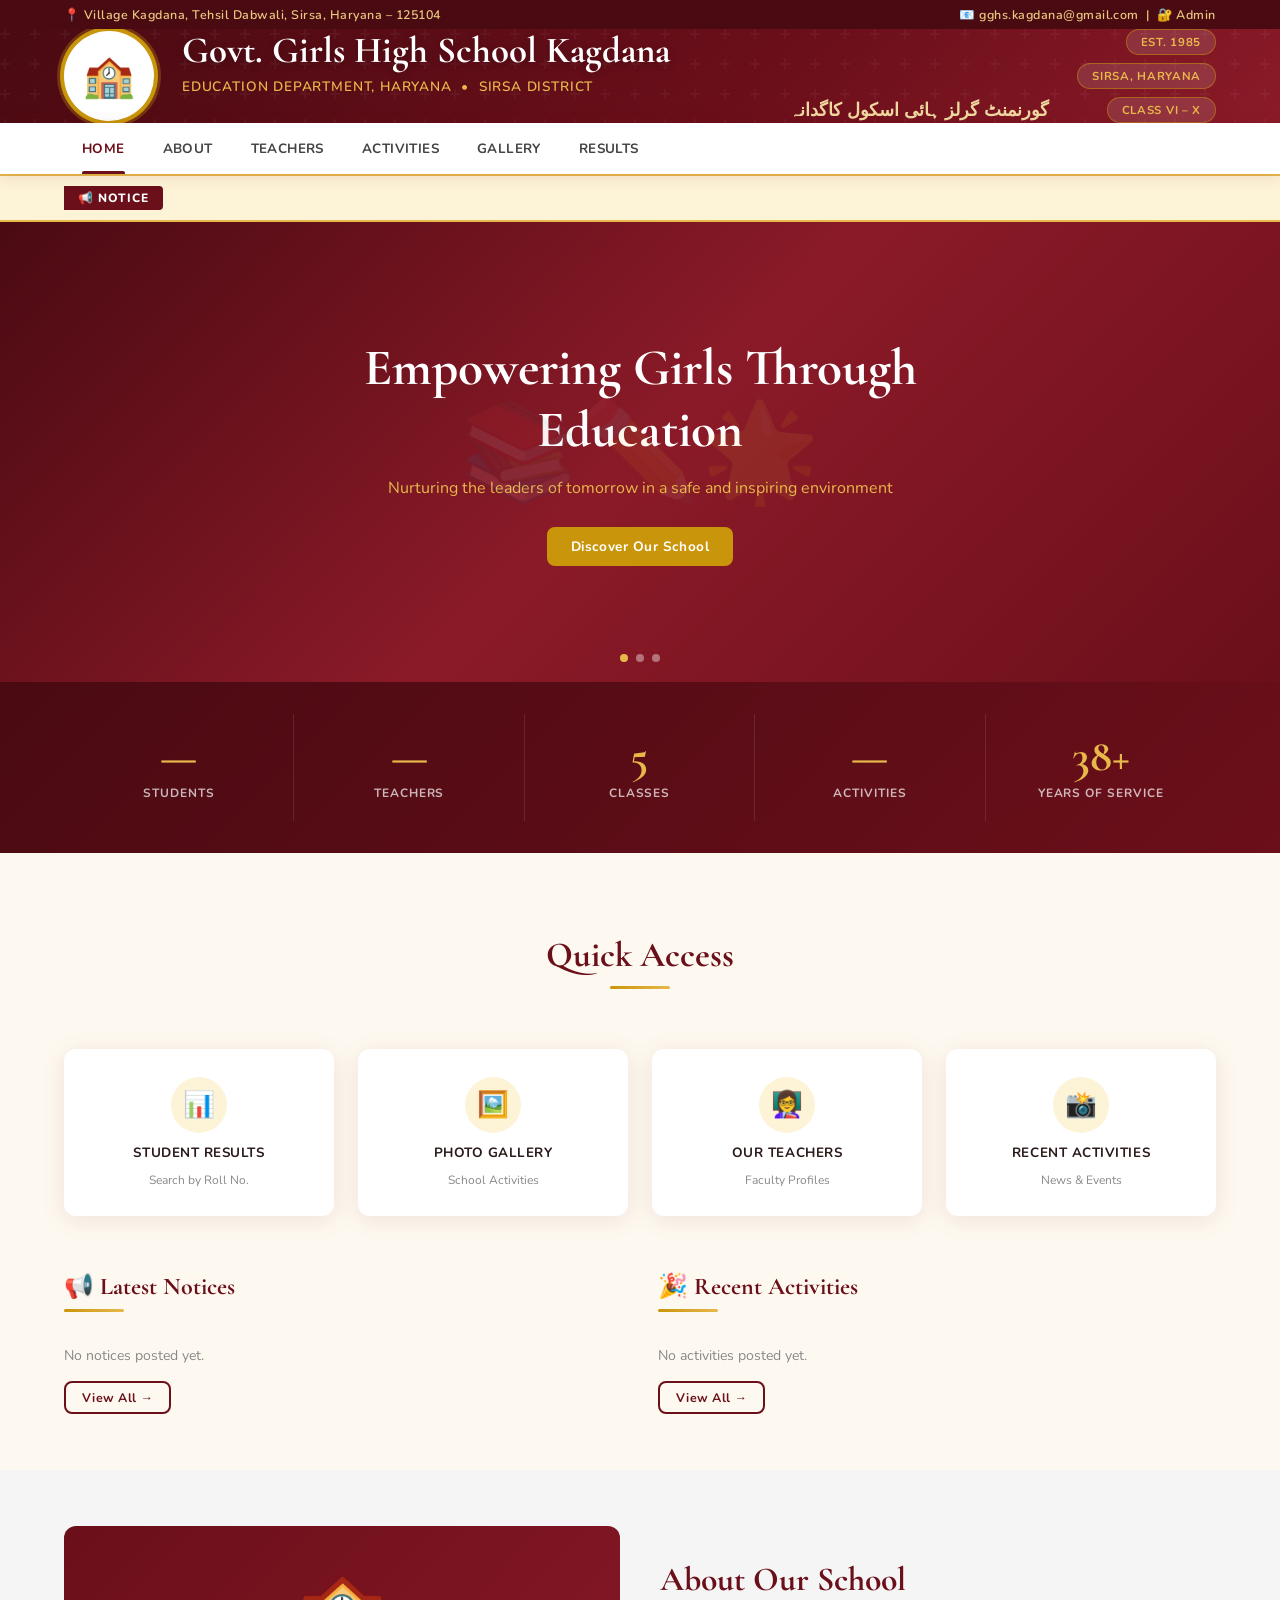
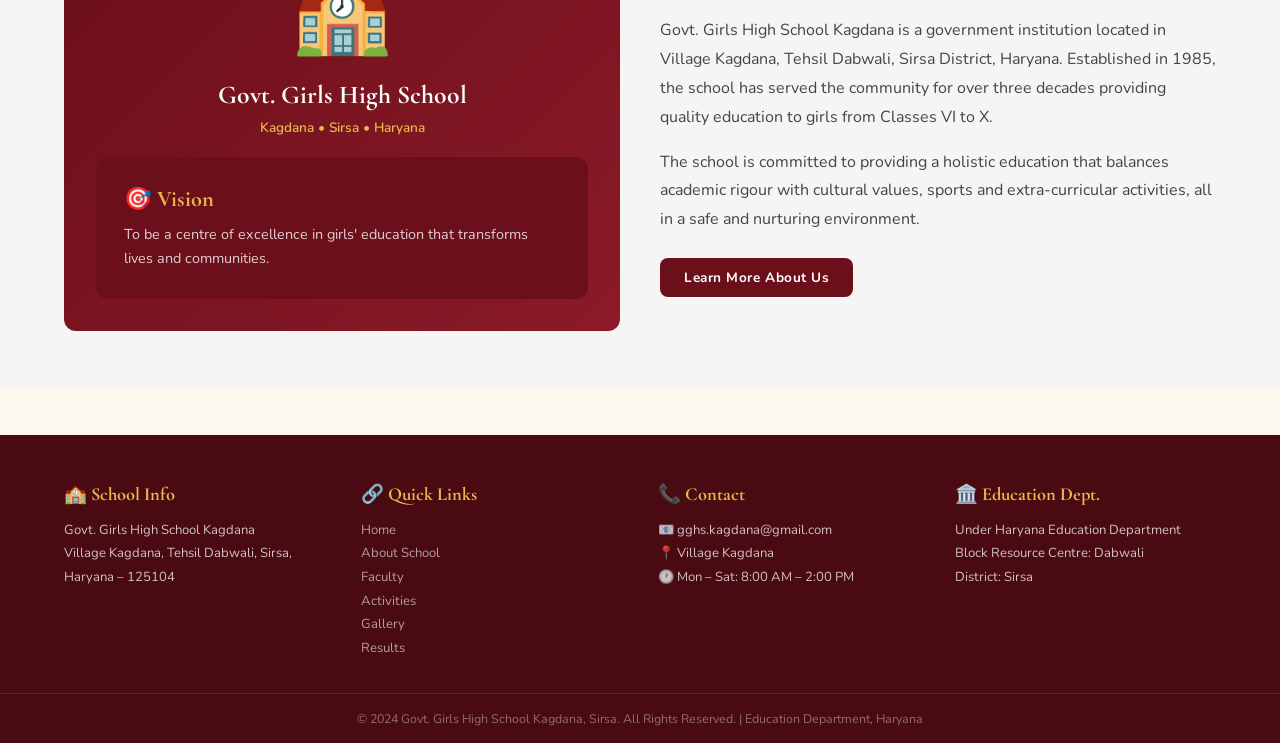
==== index.html @ 522502d4 "Add files via upload" ====
<!DOCTYPE html>
<html lang="en">
<head>
  <meta charset="UTF-8" />
  <meta name="viewport" content="width=device-width, initial-scale=1.0" />
  <title>Govt Girls High School Kagdana – Sirsa</title>
  <link rel="stylesheet" href="style.css" />
  <style>
    .hero-slider { height: 460px; }
    .slide { background-size: cover; background-position: center; }
    .slide-1 { background: linear-gradient(135deg,#4a0a12 0%,#8b1a28 50%,#6b0f1a 100%); }
    .slide-2 { background: linear-gradient(135deg,#1a3a4a 0%,#2a5a6a 100%); }
    .slide-3 { background: linear-gradient(135deg,#2a3a1a 0%,#3a5a2a 100%); }
    .slide-ornament { font-size:6rem;opacity:.08;position:absolute;top:50%;left:50%;transform:translate(-50%,-50%);pointer-events:none;white-space:nowrap; }
    .notice-card { border-left:4px solid var(--gold);background:var(--gold-pale);padding:16px 20px;border-radius:0 var(--radius-sm) var(--radius-sm) 0;margin-bottom:14px; }
    .notice-card h4 { color:var(--maroon);font-size:.92rem;margin-bottom:4px; }
    .notice-card p { font-size:.8rem;color:var(--gray-500); }
    .notice-date { font-size:.72rem;font-weight:700;color:var(--gold);text-transform:uppercase; }
    .quick-link { display:flex;flex-direction:column;align-items:center;gap:10px;background:var(--white);padding:28px 20px;border-radius:var(--radius);box-shadow:var(--shadow);text-decoration:none;color:var(--text);transition:all var(--transition);text-align:center; }
    .quick-link:hover { transform:translateY(-4px);box-shadow:var(--shadow-lg);color:var(--maroon); }
    .quick-link .icon { width:56px;height:56px;border-radius:50%;background:var(--gold-pale);display:flex;align-items:center;justify-content:center;font-size:1.6rem; }
    .quick-link:hover .icon { background:var(--maroon); }
    .quick-link span { font-weight:700;font-size:.84rem;text-transform:uppercase;letter-spacing:.04em; }
    .event-card { background:var(--white);border-radius:var(--radius);box-shadow:var(--shadow);overflow:hidden; }
    .event-card .event-top { background:var(--maroon);color:var(--white);padding:16px;display:flex;justify-content:space-between;align-items:center; }
    .event-card .event-body { padding:18px; }
    .about-img-box { background:linear-gradient(135deg,var(--maroon),var(--maroon-lt));border-radius:var(--radius);padding:32px;text-align:center;color:var(--white); }
    .about-img-box .big-icon { font-size:5rem;margin-bottom:12px; }
    .vision-box { background:var(--maroon);color:var(--white);padding:28px;border-radius:var(--radius); }
    .vision-box h3 { font-family:'Cormorant Garamond',serif;font-size:1.4rem;color:var(--gold-lt);margin-bottom:10px; }
    .vision-box p { font-size:.9rem;line-height:1.7;color:rgba(255,255,255,.8); }
  </style>
</head>
<body>

<!-- TOP BAR -->
<div class="topbar">
  <div class="tb-inner">
    <span class="topbar-address">📍 Village Kagdana, Tehsil Dabwali, Sirsa, Haryana – 125104</span>
    <span>
      <span class="topbar-contact"></span>
      &nbsp;|&nbsp; <a href="admin.html">🔐 Admin</a>
    </span>
  </div>
</div>

<!-- HEADER -->
<header>
  <div class="header-inner container">
    <div class="school-logo">🏫</div>
    <div class="school-info">
      <div class="school-name">Govt. Girls High School Kagdana</div>
      <div class="school-sub">Education Department, Haryana &nbsp;•&nbsp; Sirsa District</div>
      <div class="school-urdu">گورنمنٹ گرلز ہائی اسکول کاگدانہ</div>
    </div>
    <div class="header-badges">
      <span class="badge">Est. 1985</span>
      <span class="badge">Sirsa, Haryana</span>
      <span class="badge">Class VI – X</span>
    </div>
  </div>
</header>

<!-- NAV -->
<nav>
  <div class="nav-inner container">
    <ul class="nav-links" id="navLinks">
      <li><a href="index.html">Home</a></li>
      <li><a href="about.html">About</a></li>
      <li><a href="teachers.html">Teachers</a></li>
      <li><a href="activities.html">Activities</a></li>
      <li><a href="gallery.html">Gallery</a></li>
      <li><a href="results.html">Results</a></li>
    </ul>
    <button class="hamburger" id="hamburger" aria-label="Menu">
      <span></span><span></span><span></span>
    </button>
  </div>
</nav>

<!-- TICKER -->
<div class="ticker-wrap">
  <div class="ticker-inner container">
    <span class="ticker-label">📢 Notice</span>
    <div style="overflow:hidden;flex:1">
      <p class="ticker-text" id="tickerText">Loading...</p>
    </div>
  </div>
</div>

<!-- HERO SLIDER -->
<div class="hero-slider">
  <div class="slide slide-1 active">
    <div class="slide-ornament">📚✏️🌟</div>
    <div class="slide-content">
      <h2>Empowering Girls Through Education</h2>
      <p>Nurturing the leaders of tomorrow in a safe and inspiring environment</p>
      <a href="about.html" class="btn btn-gold">Discover Our School</a>
    </div>
  </div>
  <div class="slide slide-2">
    <div class="slide-ornament">🏆🎓📖</div>
    <div class="slide-content">
      <h2>Academic Excellence &amp; Innovation</h2>
      <p>Committed to holistic development and outstanding academic results</p>
      <a href="results.html" class="btn btn-gold">View Results</a>
    </div>
  </div>
  <div class="slide slide-3">
    <div class="slide-ornament">🌸🌿🌺</div>
    <div class="slide-content">
      <h2>Activities, Events &amp; Celebrations</h2>
      <p>A vibrant school life filled with learning, culture and growth</p>
      <a href="gallery.html" class="btn btn-gold">View Gallery</a>
    </div>
  </div>
  <div class="slide-dots" id="slideDots">
    <div class="dot active" data-i="0"></div>
    <div class="dot" data-i="1"></div>
    <div class="dot" data-i="2"></div>
  </div>
</div>

<!-- STATS -->
<div class="stats-bar">
  <div class="container">
    <div class="stats-grid">
      <div class="stat-item"><div class="stat-num" id="sStudents">—</div><div class="stat-label">Students</div></div>
      <div class="stat-item"><div class="stat-num" id="sTeachers">—</div><div class="stat-label">Teachers</div></div>
      <div class="stat-item"><div class="stat-num" id="sClasses">5</div><div class="stat-label">Classes</div></div>
      <div class="stat-item"><div class="stat-num" id="sActivities">—</div><div class="stat-label">Activities</div></div>
      <div class="stat-item"><div class="stat-num">38+</div><div class="stat-label">Years of Service</div></div>
    </div>
  </div>
</div>

<!-- MAIN -->
<main>
  <!-- QUICK LINKS -->
  <div class="container">
    <div class="section-head mt-8">
      <h2>Quick Access</h2>
      <div class="gold-line"></div>
    </div>
    <div class="grid-4">
      <a href="results.html" class="quick-link">
        <div class="icon">📊</div>
        <span>Student Results</span>
        <small style="color:var(--gray-500);font-size:.75rem">Search by Roll No.</small>
      </a>
      <a href="gallery.html" class="quick-link">
        <div class="icon">🖼️</div>
        <span>Photo Gallery</span>
        <small style="color:var(--gray-500);font-size:.75rem">School Activities</small>
      </a>
      <a href="teachers.html" class="quick-link">
        <div class="icon">👩‍🏫</div>
        <span>Our Teachers</span>
        <small style="color:var(--gray-500);font-size:.75rem">Faculty Profiles</small>
      </a>
      <a href="activities.html" class="quick-link">
        <div class="icon">📸</div>
        <span>Recent Activities</span>
        <small style="color:var(--gray-500);font-size:.75rem">News & Events</small>
      </a>
    </div>
  </div>

  <!-- NOTICES & EVENTS -->
  <div class="container" style="margin-top:56px">
    <div style="display:grid;grid-template-columns:1fr 1fr;gap:36px;" class="notice-events-grid">
      <div>
        <div class="section-head" style="text-align:left;margin-bottom:20px">
          <h2 style="font-size:1.5rem">📢 Latest Notices</h2>
          <div class="gold-line" style="margin:8px 0;"></div>
        </div>
        <div id="noticeList"></div>
        <a href="activities.html" class="btn btn-outline btn-sm mt-4">View All →</a>
      </div>
      <div>
        <div class="section-head" style="text-align:left;margin-bottom:20px">
          <h2 style="font-size:1.5rem">🎉 Recent Activities</h2>
          <div class="gold-line" style="margin:8px 0;"></div>
        </div>
        <div id="activityCards" class="grid-3" style="grid-template-columns:1fr;gap:14px;"></div>
        <a href="activities.html" class="btn btn-outline btn-sm mt-4">View All →</a>
      </div>
    </div>
  </div>

  <!-- ABOUT SNAPSHOT -->
  <div style="background:var(--gray-100);padding:56px 0;margin-top:56px">
    <div class="container">
      <div style="display:grid;grid-template-columns:1fr 1fr;gap:40px;align-items:center" class="about-grid">
        <div class="about-img-box">
          <div class="big-icon">🏫</div>
          <div style="font-family:'Cormorant Garamond',serif;font-size:1.6rem;font-weight:700;margin-bottom:8px">Govt. Girls High School</div>
          <div style="color:var(--gold-lt);font-size:.85rem;font-weight:600">Kagdana • Sirsa • Haryana</div>
          <div style="margin-top:20px;display:flex;justify-content:center;gap:20px">
            <div class="vision-box" style="flex:1;text-align:left">
              <h3>🎯 Vision</h3>
              <p>To be a centre of excellence in girls' education that transforms lives and communities.</p>
            </div>
          </div>
        </div>
        <div>
          <h2 style="font-family:'Cormorant Garamond',serif;font-size:2.1rem;color:var(--maroon);margin-bottom:16px">About Our School</h2>
          <p style="line-height:1.8;color:var(--gray-700);margin-bottom:16px">
            Govt. Girls High School Kagdana is a government institution located in Village Kagdana, Tehsil Dabwali, Sirsa District, Haryana. Established in 1985, the school has served the community for over three decades providing quality education to girls from Classes VI to X.
          </p>
          <p style="line-height:1.8;color:var(--gray-700);margin-bottom:24px">
            The school is committed to providing a holistic education that balances academic rigour with cultural values, sports and extra-curricular activities, all in a safe and nurturing environment.
          </p>
          <a href="about.html" class="btn btn-primary">Learn More About Us</a>
        </div>
      </div>
    </div>
  </div>
</main>

<!-- FOOTER -->
<footer>
  <div class="container">
    <div class="footer-top">
      <div class="footer-col">
        <h4>🏫 School Info</h4>
        <p class="footer-address">Govt. Girls High School Kagdana<br>Village Kagdana, Tehsil Dabwali<br>Sirsa, Haryana – 125104</p>
      </div>
      <div class="footer-col">
        <h4>🔗 Quick Links</h4>
        <ul>
          <li><a href="index.html">Home</a></li>
          <li><a href="about.html">About School</a></li>
          <li><a href="teachers.html">Faculty</a></li>
          <li><a href="activities.html">Activities</a></li>
          <li><a href="gallery.html">Gallery</a></li>
          <li><a href="results.html">Results</a></li>
        </ul>
      </div>
      <div class="footer-col">
        <h4>📞 Contact</h4>
        <p class="footer-contact-info">📧 gghs.kagdana@gmail.com<br>📍 Village Kagdana, Sirsa<br>🕐 Mon – Sat: 8:00 AM – 2:00 PM</p>
      </div>
      <div class="footer-col">
        <h4>🏛️ Education Dept.</h4>
        <p>Under Haryana Education Department<br>Block Resource Centre: Dabwali<br>District: Sirsa</p>
      </div>
    </div>
  </div>
  <div class="footer-bar">
    <div class="container">© 2024 Govt. Girls High School Kagdana, Sirsa. All Rights Reserved. | Education Department, Haryana</div>
  </div>
</footer>

<script src="common.js"></script>
<script>
let currentSlide = 0;
const slides = document.querySelectorAll('.slide');
const dots = document.querySelectorAll('.dot');
function goSlide(n) {
  slides[currentSlide].classList.remove('active');
  dots[currentSlide].classList.remove('active');
  currentSlide = (n + slides.length) % slides.length;
  slides[currentSlide].classList.add('active');
  dots[currentSlide].classList.add('active');
}
dots.forEach(d => d.addEventListener('click', () => goSlide(+d.dataset.i)));
setInterval(() => goSlide(currentSlide + 1), 5000);

function loadStats() {
  const results = DB.get('results', []);
  const teachers = DB.get('teachers', []);
  const activities = DB.get('activities', []);
  const unique = [...new Set(results.map(r => r.rollNo))].length;
  document.getElementById('sStudents').textContent = unique || '—';
  document.getElementById('sTeachers').textContent = teachers.length || '—';
  document.getElementById('sActivities').textContent = activities.length || '—';
}

function loadNotices() {
  const activities = DB.get('activities', []);
  const el = document.getElementById('noticeList');
  if (!activities.length) { el.innerHTML = '<p style="color:var(--gray-500);font-size:.88rem">No notices posted yet.</p>'; return; }
  el.innerHTML = activities.slice(0,4).map(a => `
    <div class="notice-card">
      <div class="notice-date">${new Date(a.date).toLocaleDateString('en-IN',{day:'numeric',month:'short',year:'numeric'})}</div>
      <h4>${a.title}</h4>
      <p>${a.description.substring(0,90)}${a.description.length>90?'...':''}</p>
    </div>
  `).join('');
}

function loadActivityCards() {
  const activities = DB.get('activities', []);
  const el = document.getElementById('activityCards');
  if (!activities.length) { el.innerHTML = '<p style="color:var(--gray-500);font-size:.88rem">No activities posted yet.</p>'; return; }
  el.innerHTML = activities.slice(0,3).map(a => `
    <div class="card" style="display:flex;gap:14px;padding:14px;align-items:flex-start;border-radius:var(--radius-sm)">
      <div style="font-size:2rem">${a.icon||'📌'}</div>
      <div>
        <div style="font-weight:700;font-size:.9rem;color:var(--maroon)">${a.title}</div>
        <div style="font-size:.75rem;color:var(--gray-500);margin-top:2px">${new Date(a.date).toLocaleDateString('en-IN',{day:'numeric',month:'short',year:'numeric'})}</div>
        <div style="font-size:.82rem;margin-top:6px">${a.description.substring(0,80)}...</div>
      </div>
    </div>
  `).join('');
}

loadStats(); loadNotices(); loadActivityCards();

const nGrid = document.querySelector('.notice-events-grid');
if (window.innerWidth < 768 && nGrid) nGrid.style.gridTemplateColumns = '1fr';
</script>
</body>
</html>
---- style.css ----
/* =========================================
   GGHS Kagdana – Shared Stylesheet
   Theme: Regal Maroon & Gold
   ========================================= */

@import url('https://fonts.googleapis.com/css2?family=Cormorant+Garamond:ital,wght@0,400;0,600;0,700;1,400&family=Nunito:wght@300;400;600;700;800&display=swap');

:root {
  --maroon:     #6b0f1a;
  --maroon-dk:  #4a0a12;
  --maroon-lt:  #8b1a28;
  --gold:       #c9950a;
  --gold-lt:    #e8b84b;
  --gold-pale:  #fdf3d7;
  --cream:      #fef9f0;
  --white:      #ffffff;
  --gray-100:   #f5f5f5;
  --gray-200:   #e8e8e8;
  --gray-500:   #888;
  --gray-700:   #444;
  --text:       #2a1a1a;
  --shadow:     0 4px 24px rgba(107,15,26,.10);
  --shadow-lg:  0 8px 48px rgba(107,15,26,.16);
  --radius:     12px;
  --radius-sm:  8px;
  --transition: .25s ease;
}

*, *::before, *::after { box-sizing: border-box; margin: 0; padding: 0; }

html { scroll-behavior: smooth; }

body {
  font-family: 'Nunito', sans-serif;
  background: var(--cream);
  color: var(--text);
  min-height: 100vh;
  display: flex;
  flex-direction: column;
}

/* ===== TOPBAR ===== */
.topbar {
  background: var(--maroon-dk);
  color: #e8c97e;
  font-size: .78rem;
  font-weight: 600;
  letter-spacing: .04em;
  padding: 6px 0;
}
.topbar .tb-inner {
  max-width: 1200px;
  margin: auto;
  padding: 0 24px;
  display: flex;
  justify-content: space-between;
  align-items: center;
  gap: 12px;
  flex-wrap: wrap;
}
.topbar a { color: #e8c97e; text-decoration: none; }
.topbar a:hover { color: #fff; }

/* ===== HEADER ===== */
header {
  background: linear-gradient(135deg, var(--maroon-dk) 0%, var(--maroon) 60%, var(--maroon-lt) 100%);
  position: relative;
  overflow: hidden;
}
header::before {
  content: '';
  position: absolute;
  inset: 0;
  background: url("data:image/svg+xml,%3Csvg width='60' height='60' viewBox='0 0 60 60' xmlns='http://www.w3.org/2000/svg'%3E%3Cg fill='none' fill-rule='evenodd'%3E%3Cg fill='%23ffffff' fill-opacity='0.04'%3E%3Cpath d='M36 34v-4h-2v4h-4v2h4v4h2v-4h4v-2h-4zm0-30V0h-2v4h-4v2h4v4h2V6h4V4h-4zM6 34v-4H4v4H0v2h4v4h2v-4h4v-2H6zM6 4V0H4v4H0v2h4v4h2V6h4V4H6z'/%3E%3C/g%3E%3C/g%3E%3C/svg%3E");
  pointer-events: none;
}
.header-inner {
  max-width: 1200px;
  margin: auto;
  padding: 28px 24px;
  display: flex;
  align-items: center;
  gap: 28px;
  position: relative;
  z-index: 1;
}
.school-logo {
  width: 90px; height: 90px;
  background: var(--white);
  border-radius: 50%;
  display: flex; align-items: center; justify-content: center;
  font-size: 2.6rem;
  box-shadow: 0 0 0 4px var(--gold), 0 0 0 7px rgba(201,149,10,.3);
  flex-shrink: 0;
}
.school-info { flex: 1; }
.school-name {
  font-family: 'Cormorant Garamond', serif;
  font-size: clamp(1.4rem, 3vw, 2.3rem);
  font-weight: 700;
  color: var(--white);
  line-height: 1.15;
  text-shadow: 0 2px 8px rgba(0,0,0,.25);
}
.school-sub {
  font-size: .85rem;
  color: var(--gold-lt);
  font-weight: 600;
  letter-spacing: .06em;
  text-transform: uppercase;
  margin-top: 4px;
}
.school-urdu {
  font-size: 1.1rem;
  color: #f0d9a0;
  margin-top: 2px;
  font-weight: 700;
  direction: rtl;
}
.header-badges {
  display: flex;
  flex-direction: column;
  gap: 8px;
  align-items: flex-end;
  flex-shrink: 0;
}
.badge {
  background: rgba(255,255,255,.12);
  border: 1px solid rgba(201,149,10,.5);
  color: var(--gold-lt);
  font-size: .72rem;
  font-weight: 700;
  letter-spacing: .06em;
  padding: 4px 14px;
  border-radius: 99px;
  text-transform: uppercase;
}

/* ===== NAVBAR ===== */
nav {
  background: var(--white);
  box-shadow: 0 2px 16px rgba(107,15,26,.12);
  position: sticky;
  top: 0;
  z-index: 100;
}
.nav-inner {
  max-width: 1200px;
  margin: auto;
  padding: 0 24px;
  display: flex;
  align-items: center;
  justify-content: space-between;
}
.nav-links {
  display: flex;
  list-style: none;
  gap: 2px;
}
.nav-links a {
  display: block;
  padding: 16px 18px;
  text-decoration: none;
  color: var(--gray-700);
  font-weight: 700;
  font-size: .84rem;
  letter-spacing: .03em;
  text-transform: uppercase;
  transition: color var(--transition);
  position: relative;
}
.nav-links a::after {
  content: '';
  position: absolute;
  bottom: 0; left: 18px; right: 18px;
  height: 3px;
  background: var(--maroon);
  transform: scaleX(0);
  border-radius: 2px 2px 0 0;
  transition: transform var(--transition);
}
.nav-links a:hover,
.nav-links a.active { color: var(--maroon); }
.nav-links a:hover::after,
.nav-links a.active::after { transform: scaleX(1); }

.nav-admin-btn {
  background: var(--maroon);
  color: var(--white) !important;
  padding: 8px 20px !important;
  border-radius: var(--radius-sm);
  font-size: .78rem !important;
  letter-spacing: .05em !important;
  transition: background var(--transition) !important;
}
.nav-admin-btn:hover { background: var(--maroon-dk) !important; color: var(--white) !important; }
.nav-admin-btn::after { display: none !important; }

.hamburger { display: none; cursor: pointer; background: none; border: none; padding: 8px; }
.hamburger span {
  display: block; width: 22px; height: 2px;
  background: var(--maroon); margin: 5px 0;
  transition: var(--transition);
}

/* ===== PAGE HERO ===== */
.page-hero {
  background: linear-gradient(135deg, var(--maroon-dk), var(--maroon));
  color: var(--white);
  padding: 40px 0 36px;
  position: relative;
  overflow: hidden;
}
.page-hero::after {
  content: '';
  position: absolute;
  bottom: 0; left: 0; right: 0;
  height: 4px;
  background: linear-gradient(90deg, var(--gold), var(--gold-lt), var(--gold));
}
.page-hero h1 {
  font-family: 'Cormorant Garamond', serif;
  font-size: clamp(1.8rem, 4vw, 2.8rem);
  font-weight: 700;
}
.page-hero p { color: var(--gold-lt); margin-top: 6px; font-size: .95rem; font-weight: 600; }

/* ===== MAIN CONTAINER ===== */
.container {
  max-width: 1200px;
  margin: auto;
  padding: 0 24px;
}
main { flex: 1; padding: 48px 0; }

/* ===== SECTION HEADING ===== */
.section-head {
  text-align: center;
  margin-bottom: 40px;
}
.section-head h2 {
  font-family: 'Cormorant Garamond', serif;
  font-size: clamp(1.6rem, 3vw, 2.2rem);
  font-weight: 700;
  color: var(--maroon);
}
.gold-line {
  display: inline-block;
  width: 60px; height: 3px;
  background: linear-gradient(90deg, var(--gold), var(--gold-lt));
  border-radius: 2px;
  margin: 10px auto 14px;
}
.section-head p { color: var(--gray-500); font-size: .95rem; }

/* ===== CARDS ===== */
.card {
  background: var(--white);
  border-radius: var(--radius);
  box-shadow: var(--shadow);
  overflow: hidden;
  transition: transform var(--transition), box-shadow var(--transition);
}
.card:hover {
  transform: translateY(-4px);
  box-shadow: var(--shadow-lg);
}
.card-body { padding: 24px; }
.card-img { width: 100%; height: 200px; object-fit: cover; }

/* ===== GRID ===== */
.grid-3 { display: grid; grid-template-columns: repeat(auto-fill, minmax(300px, 1fr)); gap: 24px; }
.grid-4 { display: grid; grid-template-columns: repeat(auto-fill, minmax(230px, 1fr)); gap: 24px; }
.grid-2 { display: grid; grid-template-columns: repeat(auto-fill, minmax(360px, 1fr)); gap: 24px; }

/* ===== BUTTONS ===== */
.btn {
  display: inline-flex; align-items: center; gap: 8px;
  padding: 10px 24px;
  border-radius: var(--radius-sm);
  font-weight: 700;
  font-size: .85rem;
  letter-spacing: .04em;
  cursor: pointer;
  border: none;
  transition: all var(--transition);
  text-decoration: none;
  font-family: 'Nunito', sans-serif;
}
.btn-primary { background: var(--maroon); color: var(--white); }
.btn-primary:hover { background: var(--maroon-dk); box-shadow: 0 4px 16px rgba(107,15,26,.3); }
.btn-gold { background: var(--gold); color: var(--white); }
.btn-gold:hover { background: var(--gold-lt); box-shadow: 0 4px 16px rgba(201,149,10,.3); }
.btn-outline { background: transparent; color: var(--maroon); border: 2px solid var(--maroon); }
.btn-outline:hover { background: var(--maroon); color: var(--white); }
.btn-sm { padding: 6px 16px; font-size: .78rem; }
.btn-danger { background: #c0392b; color: var(--white); }
.btn-danger:hover { background: #96281b; }

/* ===== FORM ELEMENTS ===== */
.form-group { margin-bottom: 20px; }
.form-group label {
  display: block; font-weight: 700;
  font-size: .84rem; margin-bottom: 6px;
  color: var(--maroon);
}
.form-control {
  width: 100%;
  padding: 10px 14px;
  border: 2px solid var(--gray-200);
  border-radius: var(--radius-sm);
  font-size: .9rem;
  font-family: 'Nunito', sans-serif;
  color: var(--text);
  transition: border var(--transition);
  background: var(--white);
}
.form-control:focus {
  outline: none;
  border-color: var(--maroon);
  box-shadow: 0 0 0 3px rgba(107,15,26,.08);
}
.form-row { display: grid; grid-template-columns: 1fr 1fr; gap: 16px; }

/* ===== ALERT ===== */
.alert {
  padding: 12px 18px;
  border-radius: var(--radius-sm);
  font-weight: 600; font-size: .88rem;
  margin-bottom: 16px;
}
.alert-success { background: #d4edda; color: #155724; border-left: 4px solid #28a745; }
.alert-danger  { background: #f8d7da; color: #721c24; border-left: 4px solid #dc3545; }
.alert-info    { background: #d1ecf1; color: #0c5460; border-left: 4px solid #17a2b8; }
.alert-warning { background: #fff3cd; color: #856404; border-left: 4px solid #ffc107; }

/* ===== TAGS ===== */
.tag {
  display: inline-block;
  padding: 2px 12px;
  border-radius: 99px;
  font-size: .72rem;
  font-weight: 700;
  letter-spacing: .04em;
  text-transform: uppercase;
}
.tag-maroon { background: var(--gold-pale); color: var(--maroon); }
.tag-green  { background: #d4edda; color: #155724; }
.tag-blue   { background: #d1ecf1; color: #0c5460; }

/* ===== STATS BAR ===== */
.stats-bar {
  background: linear-gradient(135deg, var(--maroon-dk), var(--maroon));
  padding: 32px 0;
}
.stats-grid {
  display: grid;
  grid-template-columns: repeat(auto-fit, minmax(160px, 1fr));
  gap: 0;
  text-align: center;
}
.stat-item {
  padding: 20px;
  border-right: 1px solid rgba(255,255,255,.1);
  color: var(--white);
}
.stat-item:last-child { border-right: none; }
.stat-num {
  font-family: 'Cormorant Garamond', serif;
  font-size: 2.8rem;
  font-weight: 700;
  color: var(--gold-lt);
  line-height: 1;
}
.stat-label {
  font-size: .75rem;
  font-weight: 700;
  letter-spacing: .08em;
  text-transform: uppercase;
  color: rgba(255,255,255,.7);
  margin-top: 6px;
}

/* ===== TICKER ===== */
.ticker-wrap {
  background: var(--gold-pale);
  border-top: 2px solid var(--gold-lt);
  border-bottom: 2px solid var(--gold-lt);
  padding: 10px 0;
  overflow: hidden;
}
.ticker-label {
  background: var(--maroon);
  color: var(--white);
  font-size: .75rem;
  font-weight: 800;
  letter-spacing: .08em;
  text-transform: uppercase;
  padding: 4px 14px;
  border-radius: 0 4px 4px 0;
  margin-right: 16px;
  flex-shrink: 0;
}
.ticker-inner {
  display: flex; align-items: center;
}
.ticker-text {
  white-space: nowrap;
  animation: ticker 25s linear infinite;
  font-size: .82rem;
  font-weight: 700;
  color: var(--maroon);
  padding-left: 100%;
}
@keyframes ticker { from { transform: translateX(0); } to { transform: translateX(-100%); } }

/* ===== FOOTER ===== */
footer {
  background: var(--maroon-dk);
  color: rgba(255,255,255,.75);
  margin-top: auto;
}
.footer-top {
  padding: 48px 0 32px;
  display: grid;
  grid-template-columns: repeat(auto-fit, minmax(220px, 1fr));
  gap: 36px;
}
.footer-col h4 {
  font-family: 'Cormorant Garamond', serif;
  font-size: 1.15rem;
  color: var(--gold-lt);
  margin-bottom: 14px;
}
.footer-col p, .footer-col li { font-size: .82rem; line-height: 1.8; }
.footer-col ul { list-style: none; }
.footer-col ul li a { color: rgba(255,255,255,.6); text-decoration: none; transition: color var(--transition); }
.footer-col ul li a:hover { color: var(--gold-lt); }
.footer-bar {
  border-top: 1px solid rgba(255,255,255,.1);
  padding: 16px 0;
  text-align: center;
  font-size: .78rem;
  color: rgba(255,255,255,.4);
}

/* ===== TABLE ===== */
.table-wrap { overflow-x: auto; border-radius: var(--radius); box-shadow: var(--shadow); }
table {
  width: 100%; border-collapse: collapse;
  background: var(--white);
}
table thead { background: var(--maroon); color: var(--white); }
table thead th {
  padding: 14px 16px;
  font-size: .78rem;
  font-weight: 700;
  letter-spacing: .06em;
  text-transform: uppercase;
  text-align: left;
  white-space: nowrap;
}
table tbody tr { border-bottom: 1px solid var(--gray-100); }
table tbody tr:hover { background: var(--gold-pale); }
table tbody td { padding: 13px 16px; font-size: .88rem; }

/* ===== GRADE BADGE ===== */
.grade-A { background: #d4edda; color: #155724; padding: 3px 12px; border-radius: 99px; font-weight: 800; font-size:.8rem; }
.grade-B { background: #d1ecf1; color: #0c5460; padding: 3px 12px; border-radius: 99px; font-weight: 800; font-size:.8rem; }
.grade-C { background: #fff3cd; color: #856404; padding: 3px 12px; border-radius: 99px; font-weight: 800; font-size:.8rem; }
.grade-D { background: #f8d7da; color: #721c24; padding: 3px 12px; border-radius: 99px; font-weight: 800; font-size:.8rem; }
.grade-F { background: #343a40; color: #fff; padding: 3px 12px; border-radius: 99px; font-weight: 800; font-size:.8rem; }

/* ===== MODAL ===== */
.modal-overlay {
  position: fixed; inset: 0;
  background: rgba(0,0,0,.5);
  z-index: 1000;
  display: flex; align-items: center; justify-content: center;
  padding: 20px;
  opacity: 0; pointer-events: none;
  transition: opacity var(--transition);
}
.modal-overlay.open { opacity: 1; pointer-events: all; }
.modal {
  background: var(--white);
  border-radius: var(--radius);
  box-shadow: var(--shadow-lg);
  width: 100%; max-width: 560px;
  max-height: 90vh; overflow-y: auto;
  transform: translateY(20px);
  transition: transform var(--transition);
}
.modal-overlay.open .modal { transform: translateY(0); }
.modal-header {
  padding: 20px 24px;
  background: var(--maroon);
  color: var(--white);
  display: flex; align-items: center; justify-content: space-between;
  border-radius: var(--radius) var(--radius) 0 0;
}
.modal-header h3 { font-family: 'Cormorant Garamond', serif; font-size: 1.3rem; }
.modal-close { background: none; border: none; color: var(--white); font-size: 1.4rem; cursor: pointer; line-height: 1; }
.modal-body { padding: 24px; }

/* ===== HERO SLIDER ===== */
.hero-slider { position: relative; height: 420px; overflow: hidden; }
.slide {
  position: absolute; inset: 0;
  background: linear-gradient(135deg, #4a0a12, #8b1a28);
  display: flex; align-items: center; justify-content: center;
  opacity: 0; transition: opacity .8s ease;
}
.slide.active { opacity: 1; }
.slide-content { text-align: center; color: var(--white); padding: 24px; max-width: 700px; }
.slide-content h2 {
  font-family: 'Cormorant Garamond', serif;
  font-size: clamp(1.8rem, 5vw, 3.2rem);
  font-weight: 700; line-height: 1.2; margin-bottom: 16px;
}
.slide-content p { font-size: 1rem; color: var(--gold-lt); margin-bottom: 28px; }
.slide-dots {
  position: absolute; bottom: 20px; left: 50%; transform: translateX(-50%);
  display: flex; gap: 8px;
}
.dot {
  width: 8px; height: 8px; border-radius: 50%;
  background: rgba(255,255,255,.4); cursor: pointer;
  transition: background var(--transition);
}
.dot.active { background: var(--gold-lt); }

/* ===== RESPONSIVE ===== */
@media (max-width: 768px) {
  .nav-links { display: none; flex-direction: column; position: absolute; top: 100%; left: 0; right: 0; background: var(--white); box-shadow: var(--shadow); padding: 8px 0; }
  .nav-links.open { display: flex; }
  .nav-inner { position: relative; }
  .hamburger { display: block; }
  nav { position: sticky; top: 0; }
  .form-row { grid-template-columns: 1fr; }
  .header-badges { display: none; }
  .footer-top { grid-template-columns: 1fr; }
  .grid-3, .grid-4, .grid-2 { grid-template-columns: 1fr; }
}

/* ===== PRINT (result card) ===== */
@media print {
  header, nav, footer, .no-print { display: none !important; }
  body { background: white; }
}

/* ===== UTILITY ===== */
.text-center { text-align: center; }
.text-maroon { color: var(--maroon); }
.text-gold { color: var(--gold); }
.mt-2 { margin-top: 8px; }
.mt-4 { margin-top: 16px; }
.mt-8 { margin-top: 32px; }
.mb-4 { margin-bottom: 16px; }
.mb-8 { margin-bottom: 32px; }
.p-4 { padding: 16px; }
.p-6 { padding: 24px; }
.hidden { display: none !important; }
.divider { height: 1px; background: var(--gray-200); margin: 24px 0; }
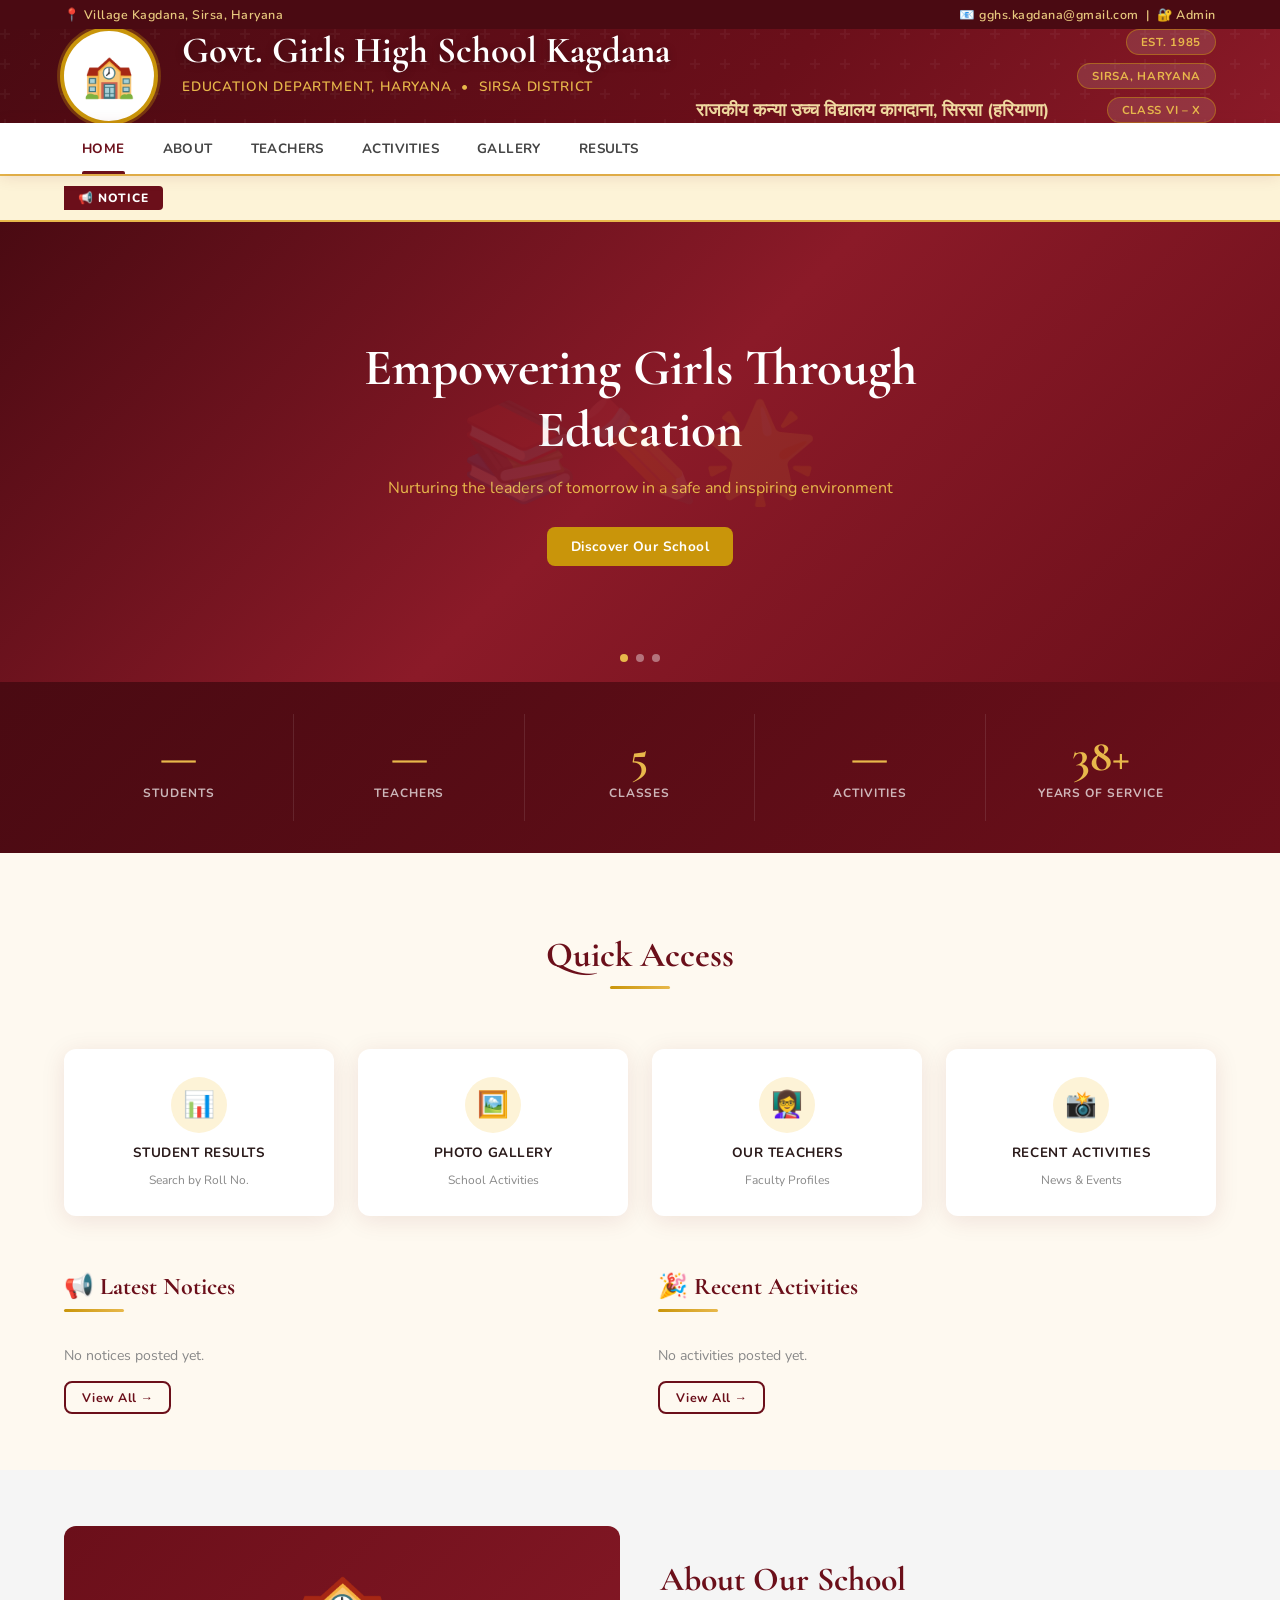
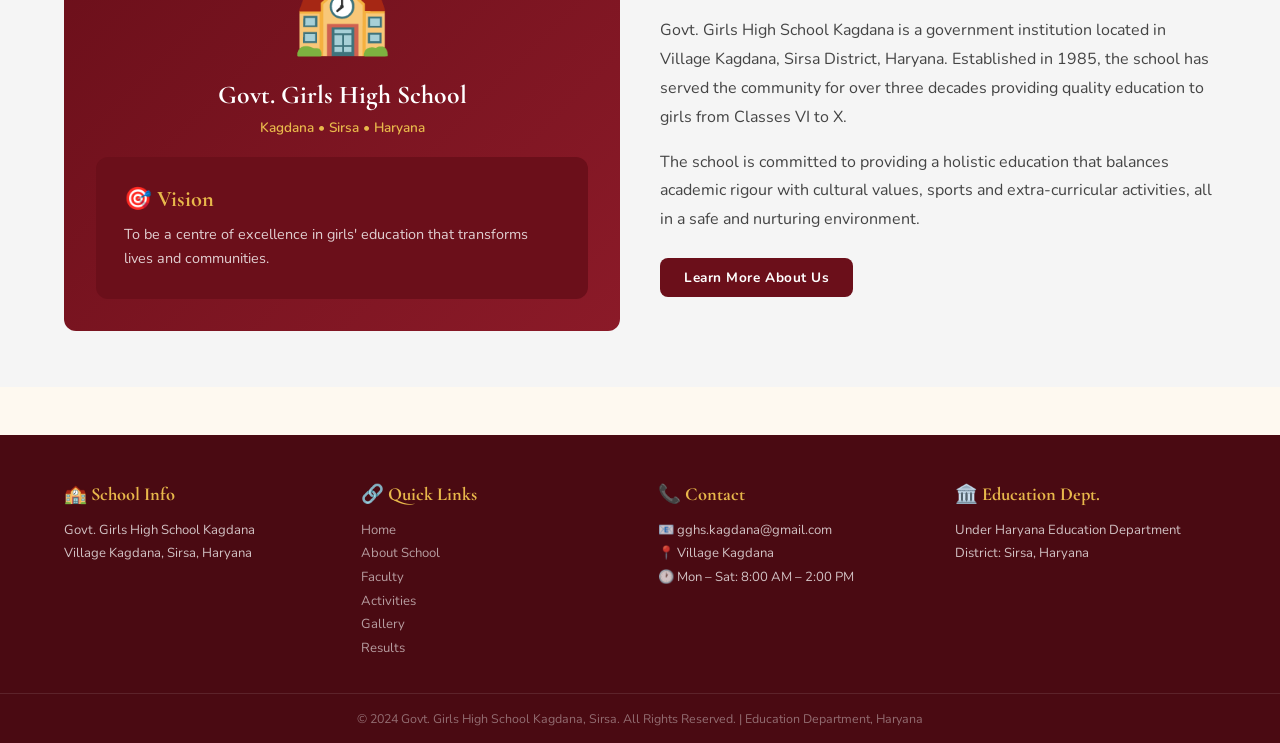
==== commit f52de90c: "Add files via upload" ====
--- a/index.html
+++ b/index.html
@@ -36,7 +36,7 @@
 <!-- TOP BAR -->
 <div class="topbar">
   <div class="tb-inner">
-    <span class="topbar-address">📍 Village Kagdana, Tehsil Dabwali, Sirsa, Haryana – 125104</span>
+    <span class="topbar-address">📍 Village Kagdana, Sirsa, Haryana</span>
     <span>
       <span class="topbar-contact"></span>
       &nbsp;|&nbsp; <a href="admin.html">🔐 Admin</a>
@@ -51,7 +51,7 @@
     <div class="school-info">
       <div class="school-name">Govt. Girls High School Kagdana</div>
       <div class="school-sub">Education Department, Haryana &nbsp;•&nbsp; Sirsa District</div>
-      <div class="school-urdu">گورنمنٹ گرلز ہائی اسکول کاگدانہ</div>
+      <div class="school-urdu">राजकीय कन्या उच्च विद्यालय कागदाना, सिरसा (हरियाणा)</div>
     </div>
     <div class="header-badges">
       <span class="badge">Est. 1985</span>
@@ -72,9 +72,7 @@
       <li><a href="gallery.html">Gallery</a></li>
       <li><a href="results.html">Results</a></li>
     </ul>
-    <button class="hamburger" id="hamburger" aria-label="Menu">
-      <span></span><span></span><span></span>
-    </button>
+    <button class="hamburger" id="hamburger" aria-label="Menu"><span></span><span></span><span></span></button>
   </div>
 </nav>
 
@@ -206,7 +204,7 @@
         <div>
           <h2 style="font-family:'Cormorant Garamond',serif;font-size:2.1rem;color:var(--maroon);margin-bottom:16px">About Our School</h2>
           <p style="line-height:1.8;color:var(--gray-700);margin-bottom:16px">
-            Govt. Girls High School Kagdana is a government institution located in Village Kagdana, Tehsil Dabwali, Sirsa District, Haryana. Established in 1985, the school has served the community for over three decades providing quality education to girls from Classes VI to X.
+            Govt. Girls High School Kagdana is a government institution located in Village Kagdana, Sirsa District, Haryana. Established in 1985, the school has served the community for over three decades providing quality education to girls from Classes VI to X.
           </p>
           <p style="line-height:1.8;color:var(--gray-700);margin-bottom:24px">
             The school is committed to providing a holistic education that balances academic rigour with cultural values, sports and extra-curricular activities, all in a safe and nurturing environment.
@@ -224,7 +222,7 @@
     <div class="footer-top">
       <div class="footer-col">
         <h4>🏫 School Info</h4>
-        <p class="footer-address">Govt. Girls High School Kagdana<br>Village Kagdana, Tehsil Dabwali<br>Sirsa, Haryana – 125104</p>
+        <p class="footer-address">Govt. Girls High School Kagdana<br>Village Kagdana, Sirsa, Haryana</p>
       </div>
       <div class="footer-col">
         <h4>🔗 Quick Links</h4>
@@ -243,7 +241,7 @@
       </div>
       <div class="footer-col">
         <h4>🏛️ Education Dept.</h4>
-        <p>Under Haryana Education Department<br>Block Resource Centre: Dabwali<br>District: Sirsa</p>
+        <p>Under Haryana Education Department<br>District: Sirsa, Haryana</p>
       </div>
     </div>
   </div>
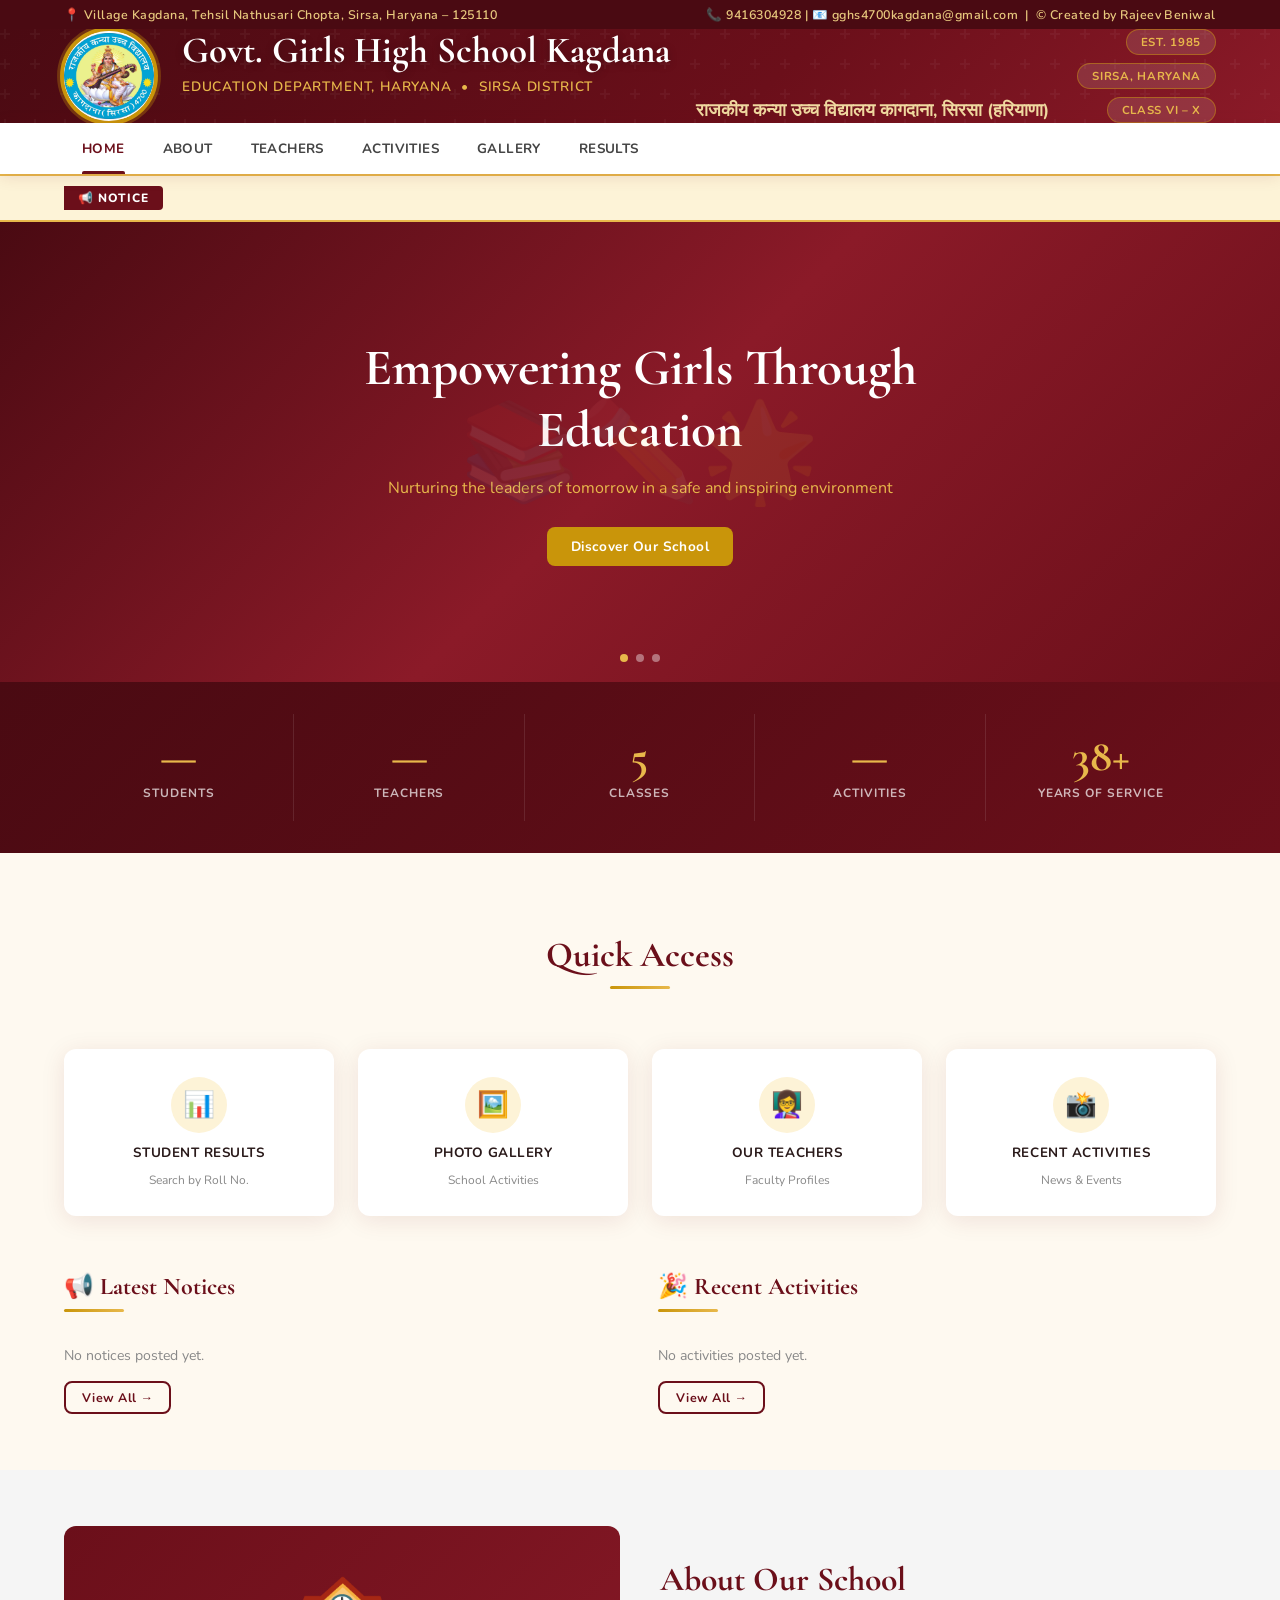
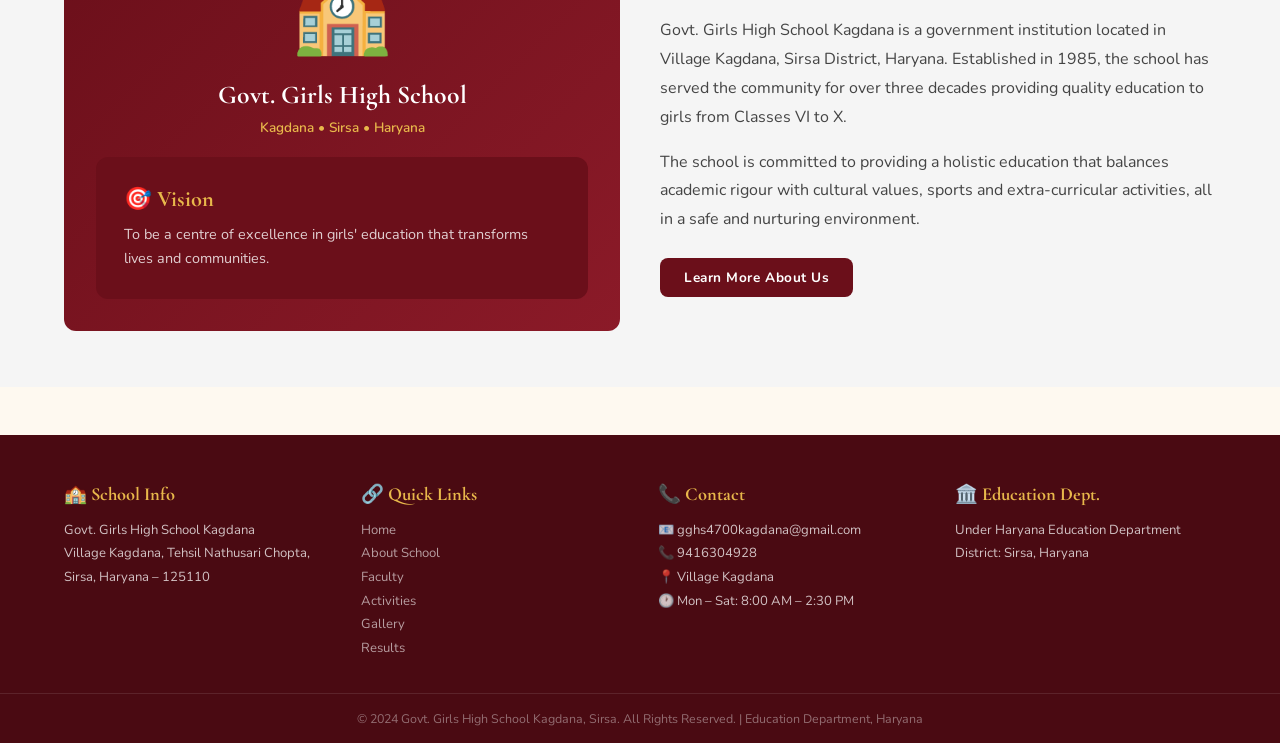
==== commit a494d2ad: "Add files via upload" ====
--- a/index.html
+++ b/index.html
@@ -39,7 +39,7 @@
     <span class="topbar-address">📍 Village Kagdana, Sirsa, Haryana</span>
     <span>
       <span class="topbar-contact"></span>
-      &nbsp;|&nbsp; <a href="admin.html">🔐 Admin</a>
+      &nbsp;|&nbsp; <a href="admin.html">   ©️ Created by Rajeev Beniwal</a>
     </span>
   </div>
 </div>
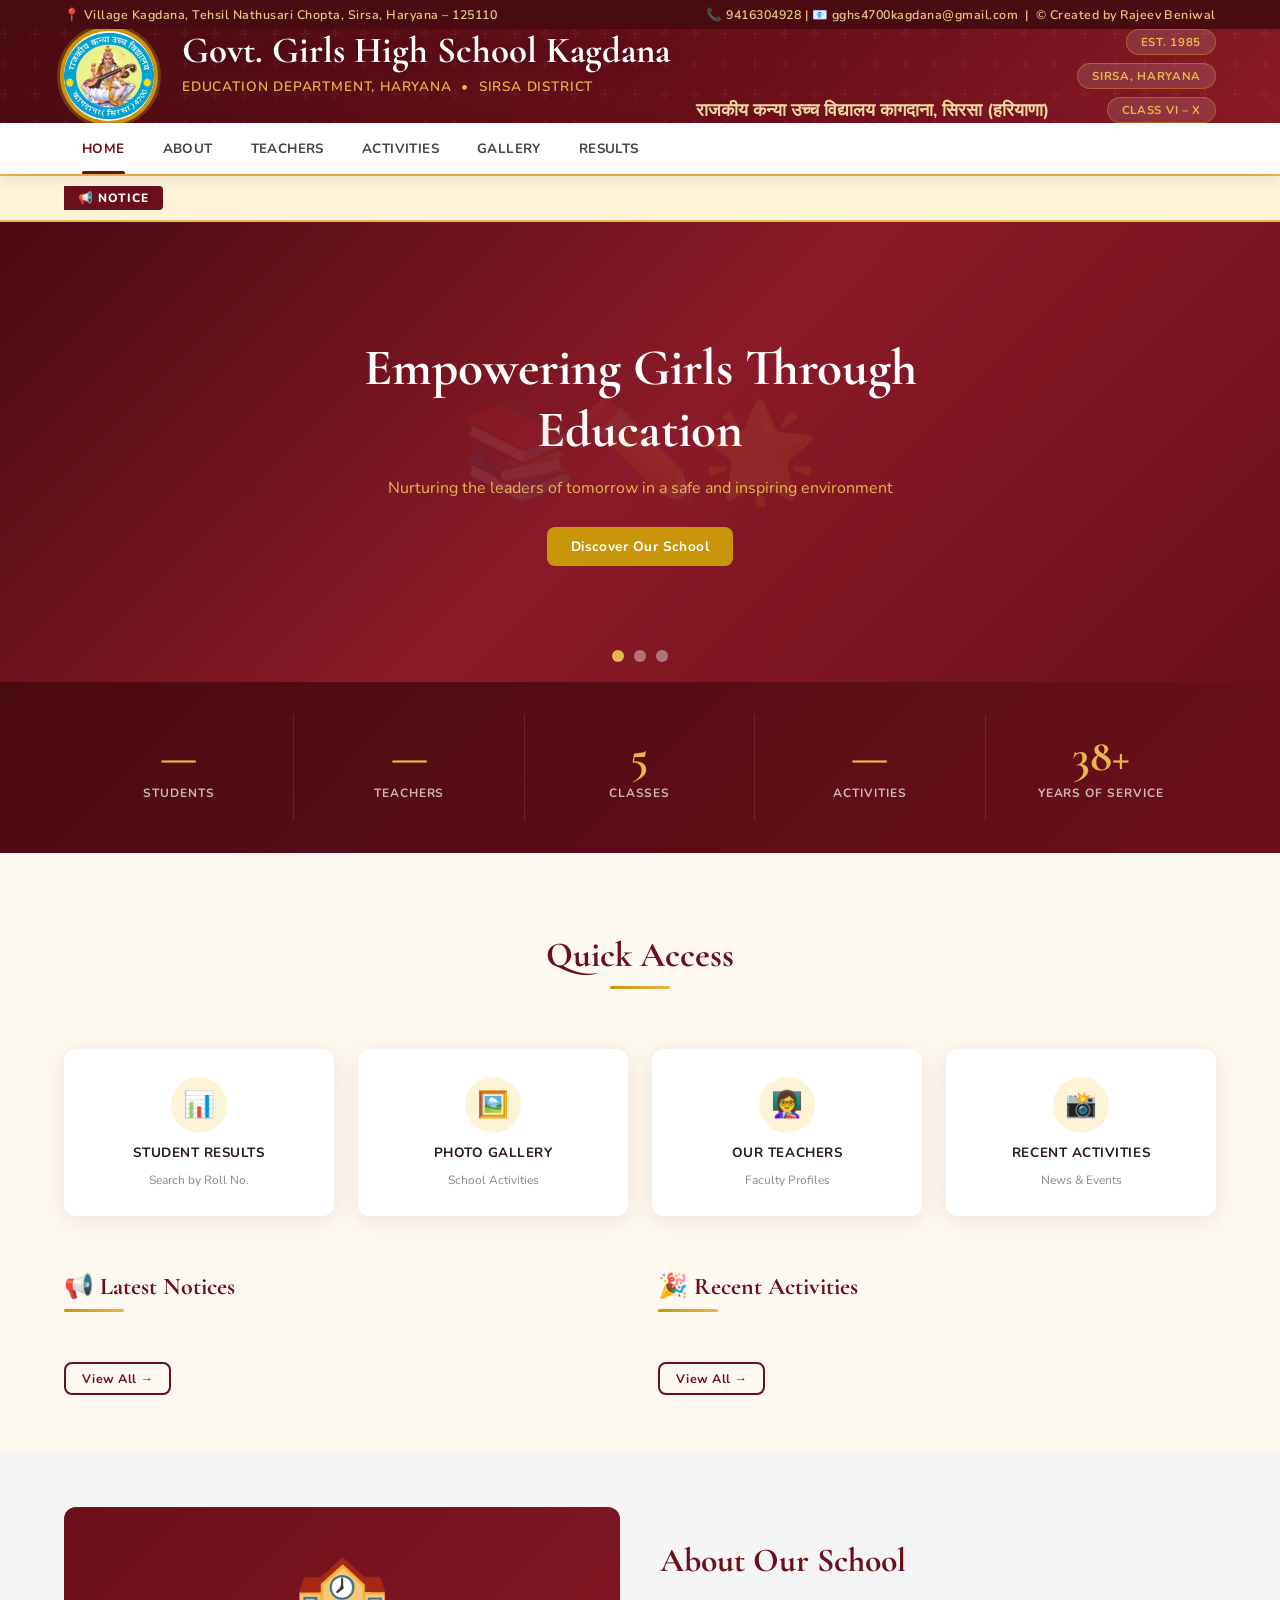
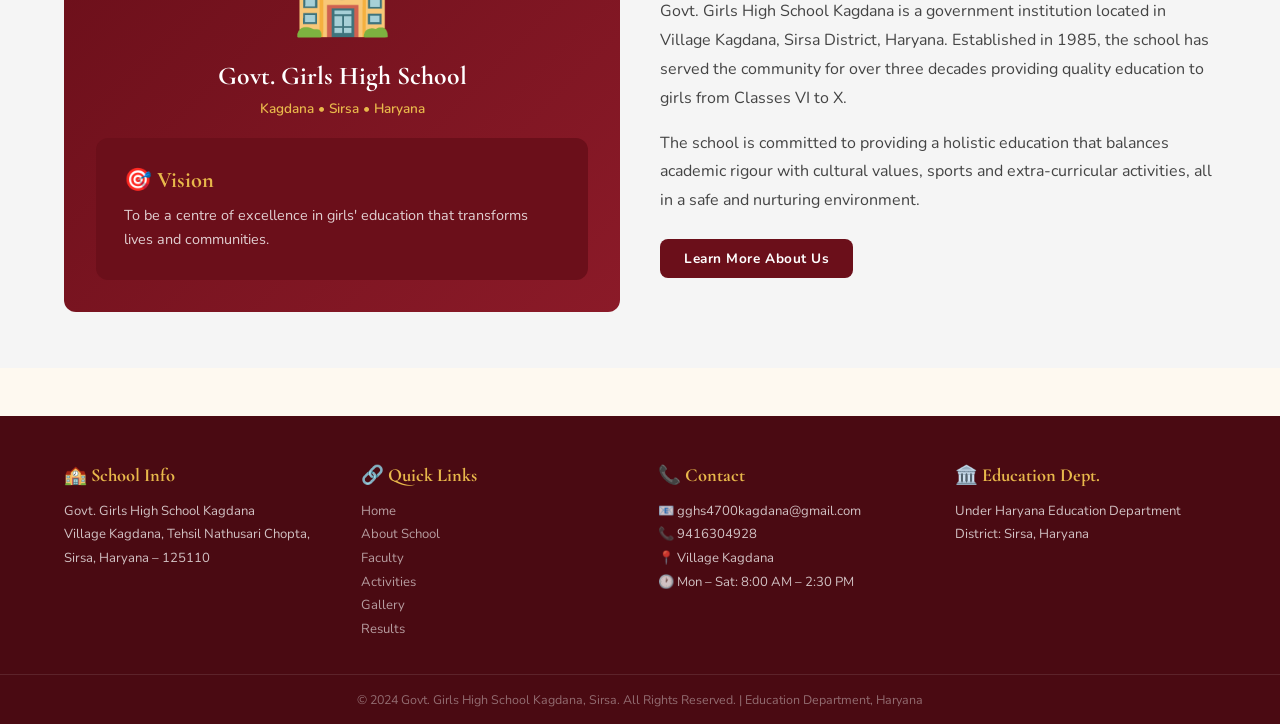
==== commit 043e308b: "Add files via upload" ====
--- a/index.html
+++ b/index.html
@@ -29,6 +29,31 @@
     .vision-box { background:var(--maroon);color:var(--white);padding:28px;border-radius:var(--radius); }
     .vision-box h3 { font-family:'Cormorant Garamond',serif;font-size:1.4rem;color:var(--gold-lt);margin-bottom:10px; }
     .vision-box p { font-size:.9rem;line-height:1.7;color:rgba(255,255,255,.8); }
+
+    /* ===== SLIDER FIX (self-contained, overrides style.css) ===== */
+    .hero-slider { position: relative !important; height: 460px !important; overflow: hidden !important; }
+    .hero-slider .slide {
+      position: absolute !important; top:0 !important; left:0 !important;
+      right:0 !important; bottom:0 !important;
+      display: flex !important; align-items: center !important; justify-content: center !important;
+      opacity: 0 !important; transition: opacity 0.8s ease !important;
+      pointer-events: none !important;
+    }
+    .hero-slider .slide.active { opacity: 1 !important; }
+    .hero-slider .slide.active a,
+    .hero-slider .slide.active .btn { pointer-events: auto !important; }
+    .hero-slider .slide-dots {
+      position: absolute !important; bottom: 20px !important;
+      left: 50% !important; transform: translateX(-50%) !important;
+      display: flex !important; gap: 10px !important;
+      z-index: 999 !important; pointer-events: auto !important;
+    }
+    .hero-slider .dot {
+      width: 12px !important; height: 12px !important; border-radius: 50% !important;
+      background: rgba(255,255,255,0.4) !important; cursor: pointer !important;
+      transition: background 0.3s !important; pointer-events: auto !important;
+    }
+    .hero-slider .dot.active { background: #e8b84b !important; }
   </style>
 </head>
 <body>
@@ -237,7 +262,7 @@
       </div>
       <div class="footer-col">
         <h4>📞 Contact</h4>
-        <p class="footer-contact-info">📧 gghs.kagdana@gmail.com<br>📍 Village Kagdana, Sirsa<br>🕐 Mon – Sat: 8:00 AM – 2:00 PM</p>
+        <p class="footer-contact-info">📧 <a href="/cdn-cgi/l/email-protection" class="__cf_email__" data-cfemail="2245454a510c49434546434c4362454f434b4e0c414d4f">[email&#160;protected]</a><br>📍 Village Kagdana, Sirsa<br>🕐 Mon – Sat: 8:00 AM – 2:00 PM</p>
       </div>
       <div class="footer-col">
         <h4>🏛️ Education Dept.</h4>
@@ -250,20 +275,33 @@
   </div>
 </footer>
 
-<script src="common.js"></script>
+<script data-cfasync="false" src="/cdn-cgi/scripts/5c5dd728/cloudflare-static/email-decode.min.js"></script><script src="common.js"></script>
+
+<!-- SLIDER: fully isolated script — cannot be broken by DB errors -->
 <script>
-let currentSlide = 0;
-const slides = document.querySelectorAll('.slide');
-const dots = document.querySelectorAll('.dot');
-function goSlide(n) {
-  slides[currentSlide].classList.remove('active');
-  dots[currentSlide].classList.remove('active');
-  currentSlide = (n + slides.length) % slides.length;
-  slides[currentSlide].classList.add('active');
-  dots[currentSlide].classList.add('active');
-}
-dots.forEach(d => d.addEventListener('click', () => goSlide(+d.dataset.i)));
-setInterval(() => goSlide(currentSlide + 1), 5000);
+(function () {
+  var sl = document.querySelector('.hero-slider');
+  if (!sl) return;
+  var slides = Array.from(sl.querySelectorAll('.slide'));
+  var dots   = Array.from(sl.querySelectorAll('.dot'));
+  if (!slides.length) return;
+  var cur = 0;
+  function go(n) {
+    slides[cur].classList.remove('active');
+    if (dots[cur]) dots[cur].classList.remove('active');
+    cur = ((n % slides.length) + slides.length) % slides.length;
+    slides[cur].classList.add('active');
+    if (dots[cur]) dots[cur].classList.add('active');
+  }
+  dots.forEach(function (d, i) {
+    d.addEventListener('click', function () { go(i); });
+  });
+  setInterval(function () { go(cur + 1); }, 5000);
+}());
+</script>
+
+<script>
+/* Page content — DB errors here are isolated, won't touch slider */
 
 function loadStats() {
   const results = DB.get('results', []);
@@ -301,13 +339,19 @@
         <div style="font-size:.82rem;margin-top:6px">${a.description.substring(0,80)}...</div>
       </div>
     </div>
+
   `).join('');
 }
 
-loadStats(); loadNotices(); loadActivityCards();
+  `).join('');
+}
+
+try { loadStats(); } catch(e) {}
+try { loadNotices(); } catch(e) {}
+try { loadActivityCards(); } catch(e) {}
 
 const nGrid = document.querySelector('.notice-events-grid');
 if (window.innerWidth < 768 && nGrid) nGrid.style.gridTemplateColumns = '1fr';
 </script>
 </body>
-</html>
+</html>
--- a/style.css
+++ b/style.css
@@ -468,8 +468,9 @@
 .grade-A { background: #d4edda; color: #155724; padding: 3px 12px; border-radius: 99px; font-weight: 800; font-size:.8rem; }
 .grade-B { background: #d1ecf1; color: #0c5460; padding: 3px 12px; border-radius: 99px; font-weight: 800; font-size:.8rem; }
 .grade-C { background: #fff3cd; color: #856404; padding: 3px 12px; border-radius: 99px; font-weight: 800; font-size:.8rem; }
-.grade-D { background: #f8d7da; color: #721c24; padding: 3px 12px; border-radius: 99px; font-weight: 800; font-size:.8rem; }
-.grade-F { background: #343a40; color: #fff; padding: 3px 12px; border-radius: 99px; font-weight: 800; font-size:.8rem; }
+.grade-D { background: #c2c175; color: #721c24; padding: 3px 12px; border-radius: 99px; font-weight: 800; font-size:.8rem; }
+.grade-E { background: #965543d7; color: #a01d79; padding: 3px 12px; border-radius: 99px; font-weight: 800; font-size:.8rem; }
+.grade-F { background: #fa0505; color: #fff; padding: 3px 12px; border-radius: 99px; font-weight: 800; font-size:.8rem; }
 
 /* ===== MODAL ===== */
 .modal-overlay {
@@ -510,8 +511,10 @@
   background: linear-gradient(135deg, #4a0a12, #8b1a28);
   display: flex; align-items: center; justify-content: center;
   opacity: 0; transition: opacity .8s ease;
+  pointer-events: none;
 }
 .slide.active { opacity: 1; }
+.slide.active a, .slide.active .btn { pointer-events: auto; }
 .slide-content { text-align: center; color: var(--white); padding: 24px; max-width: 700px; }
 .slide-content h2 {
   font-family: 'Cormorant Garamond', serif;
@@ -522,6 +525,7 @@
 .slide-dots {
   position: absolute; bottom: 20px; left: 50%; transform: translateX(-50%);
   display: flex; gap: 8px;
+  z-index: 10;
 }
 .dot {
   width: 8px; height: 8px; border-radius: 50%;
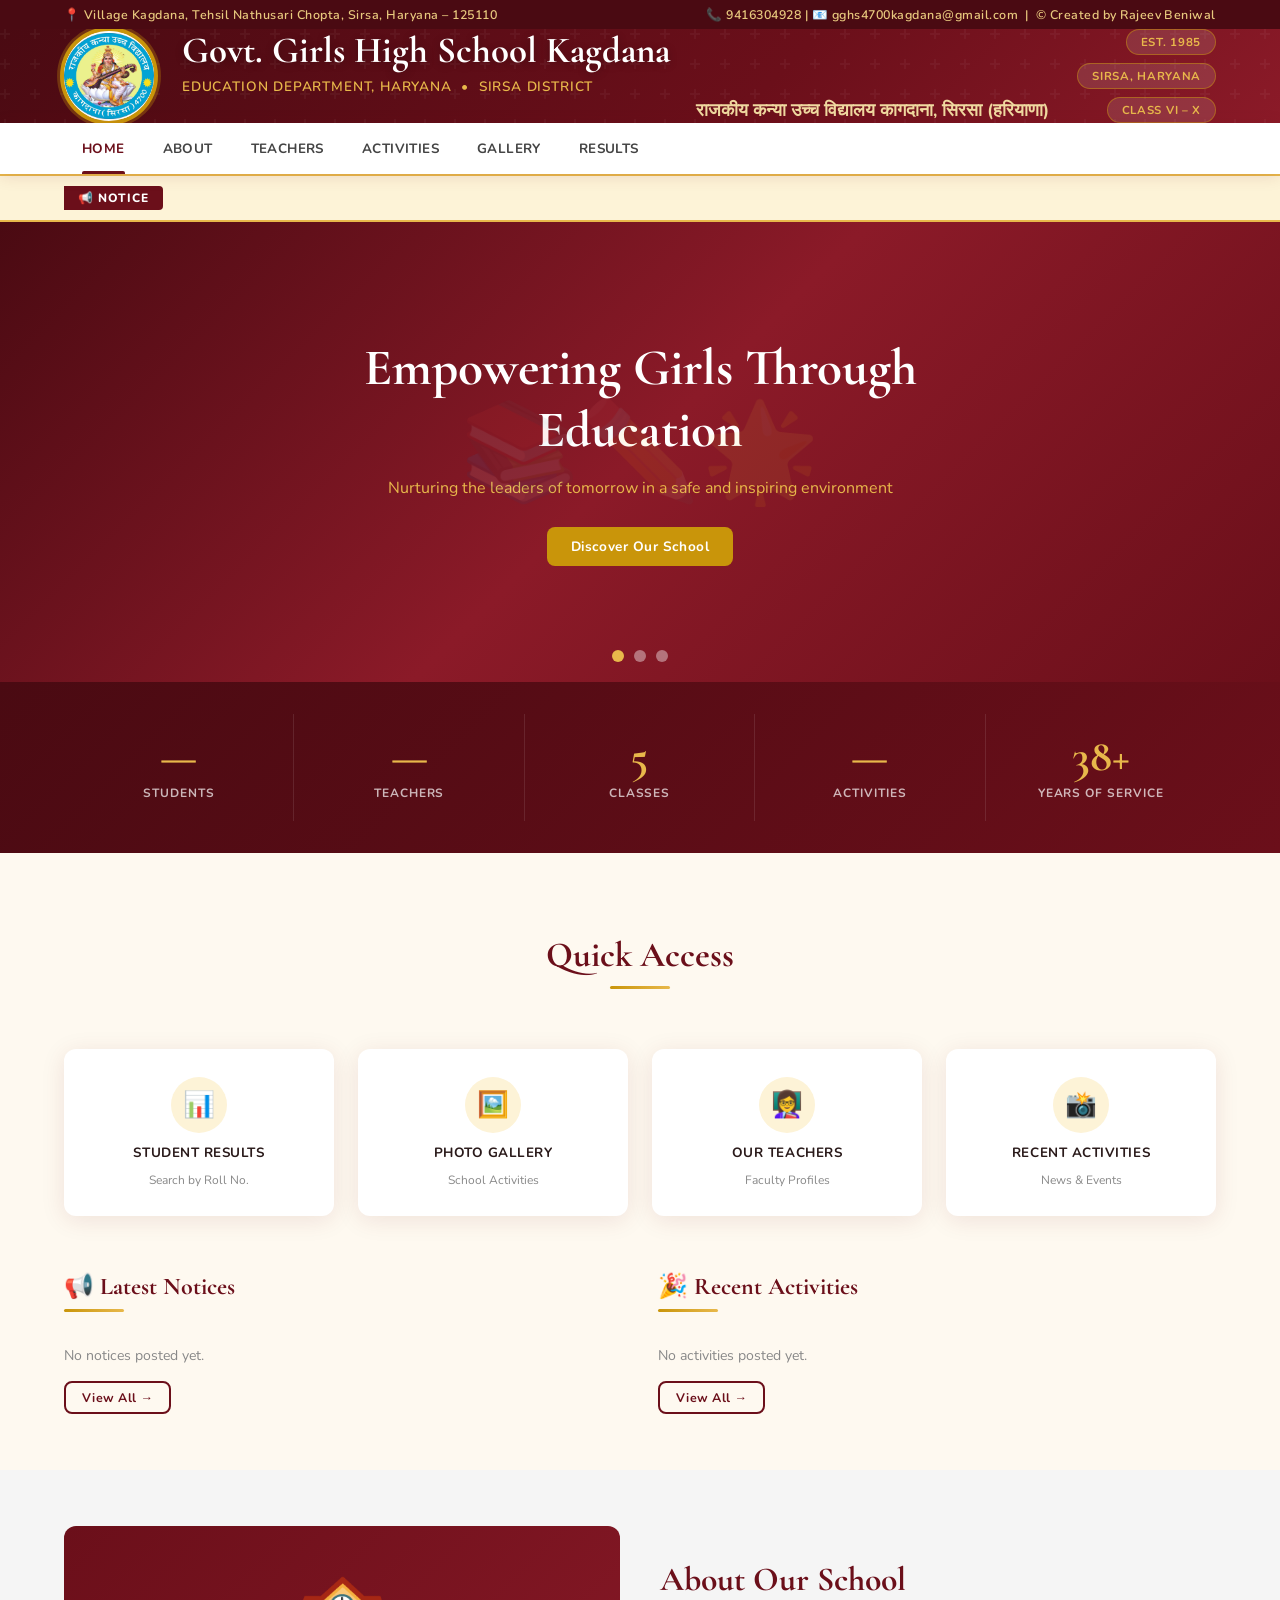
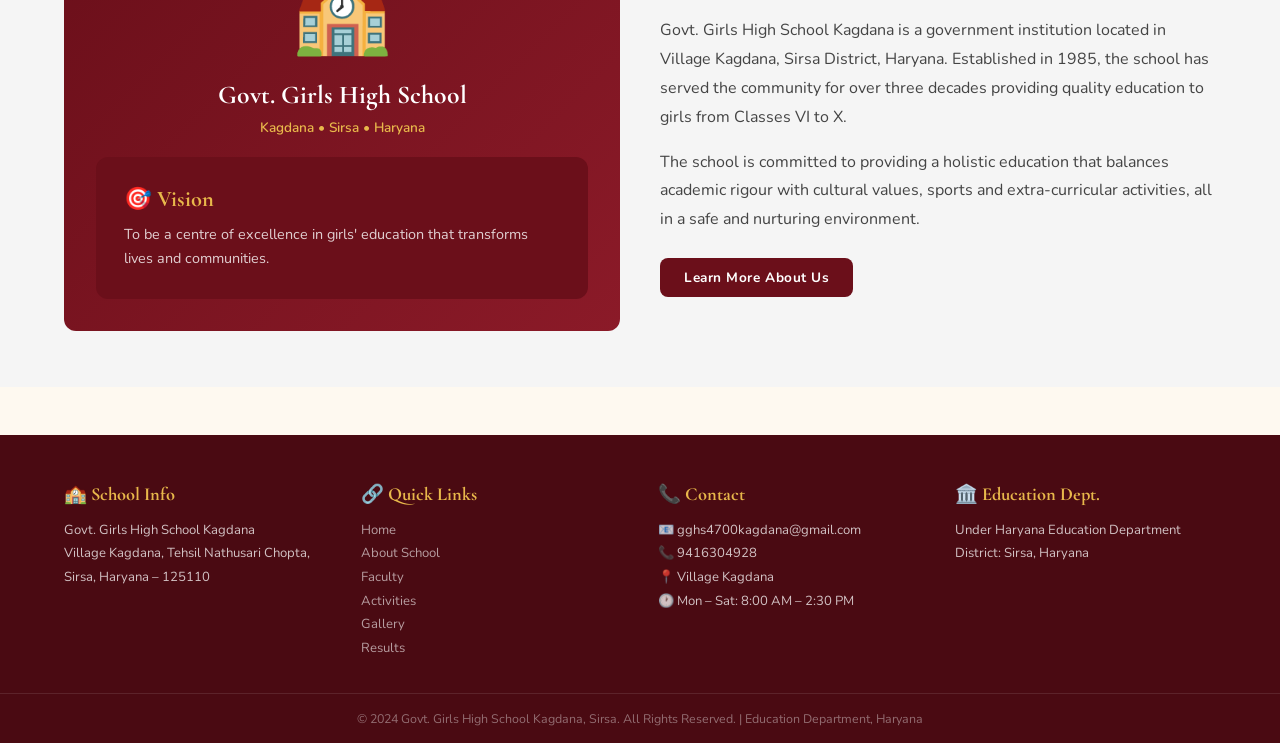
==== commit 10acbc80: "Add files via upload" ====
--- a/index.html
+++ b/index.html
@@ -343,13 +343,8 @@
   `).join('');
 }
 
-  `).join('');
-}
-
-try { loadStats(); } catch(e) {}
-try { loadNotices(); } catch(e) {}
-try { loadActivityCards(); } catch(e) {}
-
+  
+loadStats(); loadNotices(); loadActivityCards();
 const nGrid = document.querySelector('.notice-events-grid');
 if (window.innerWidth < 768 && nGrid) nGrid.style.gridTemplateColumns = '1fr';
 </script>
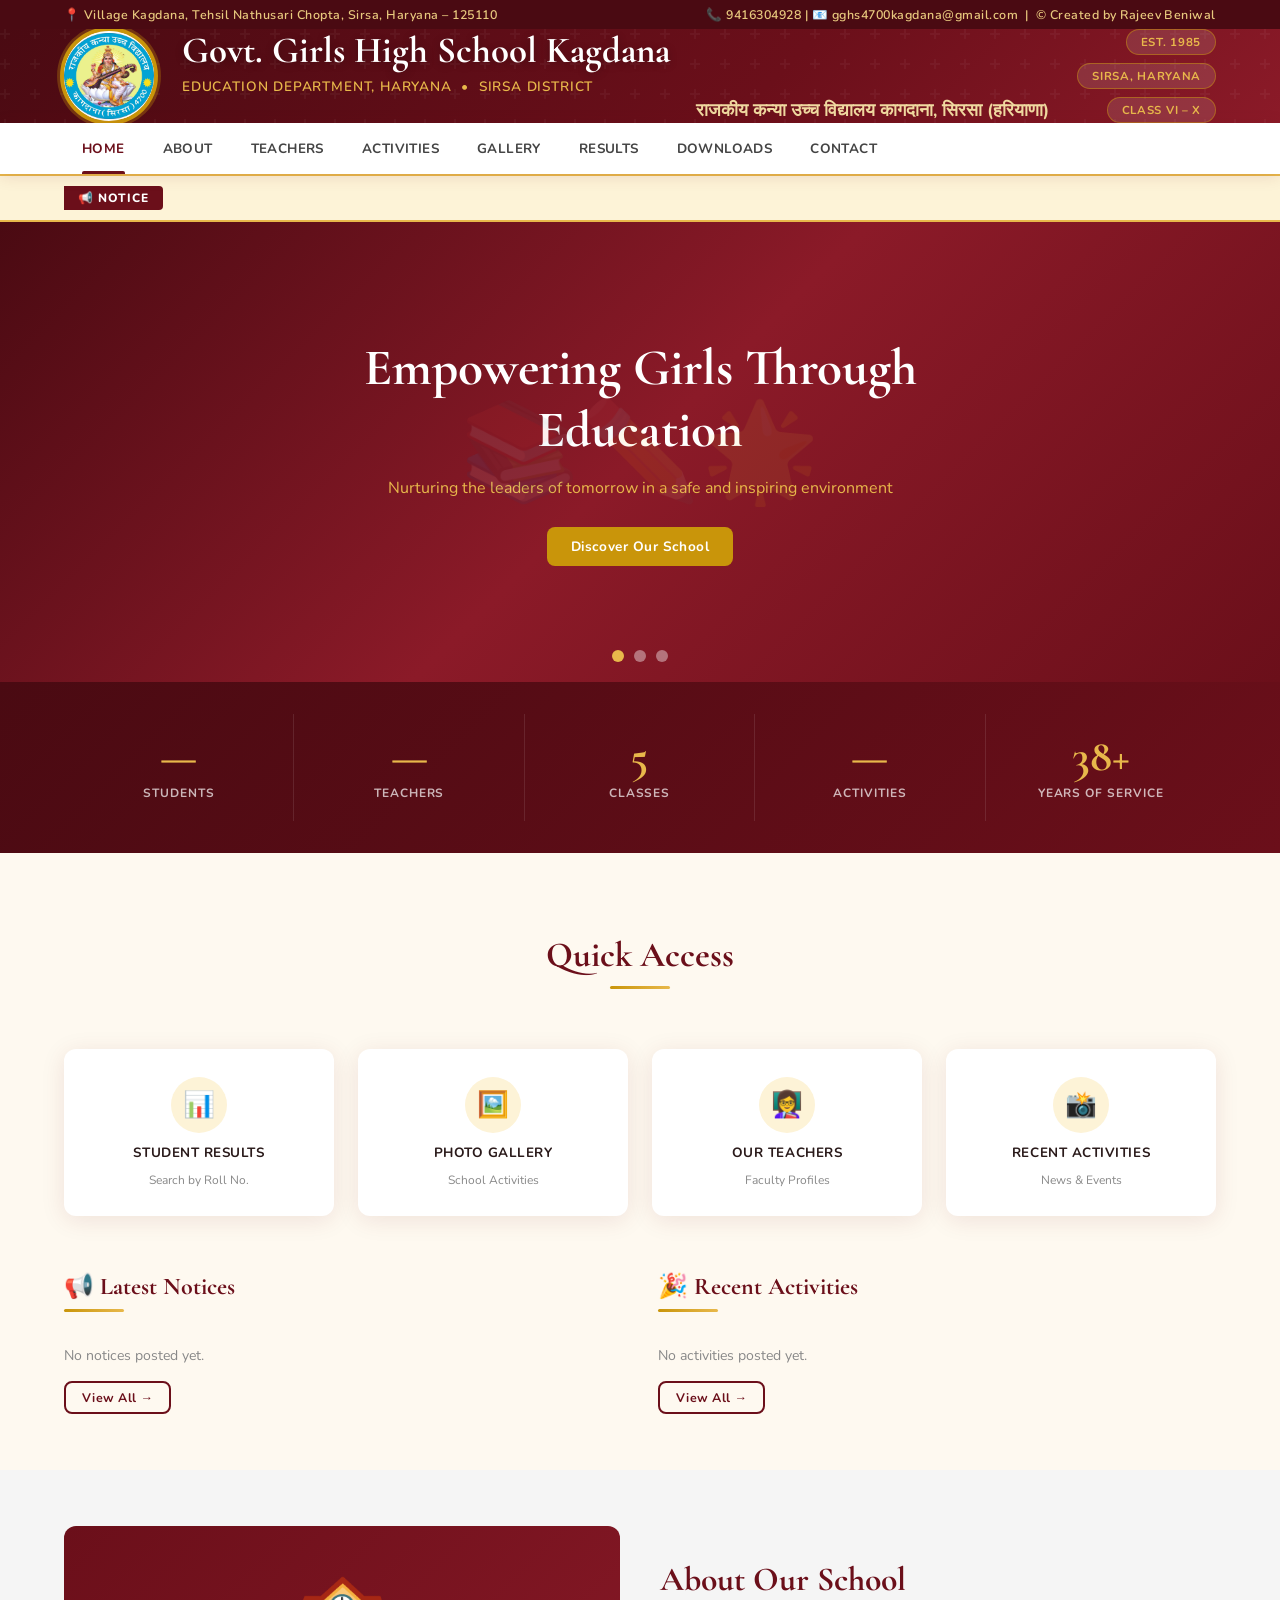
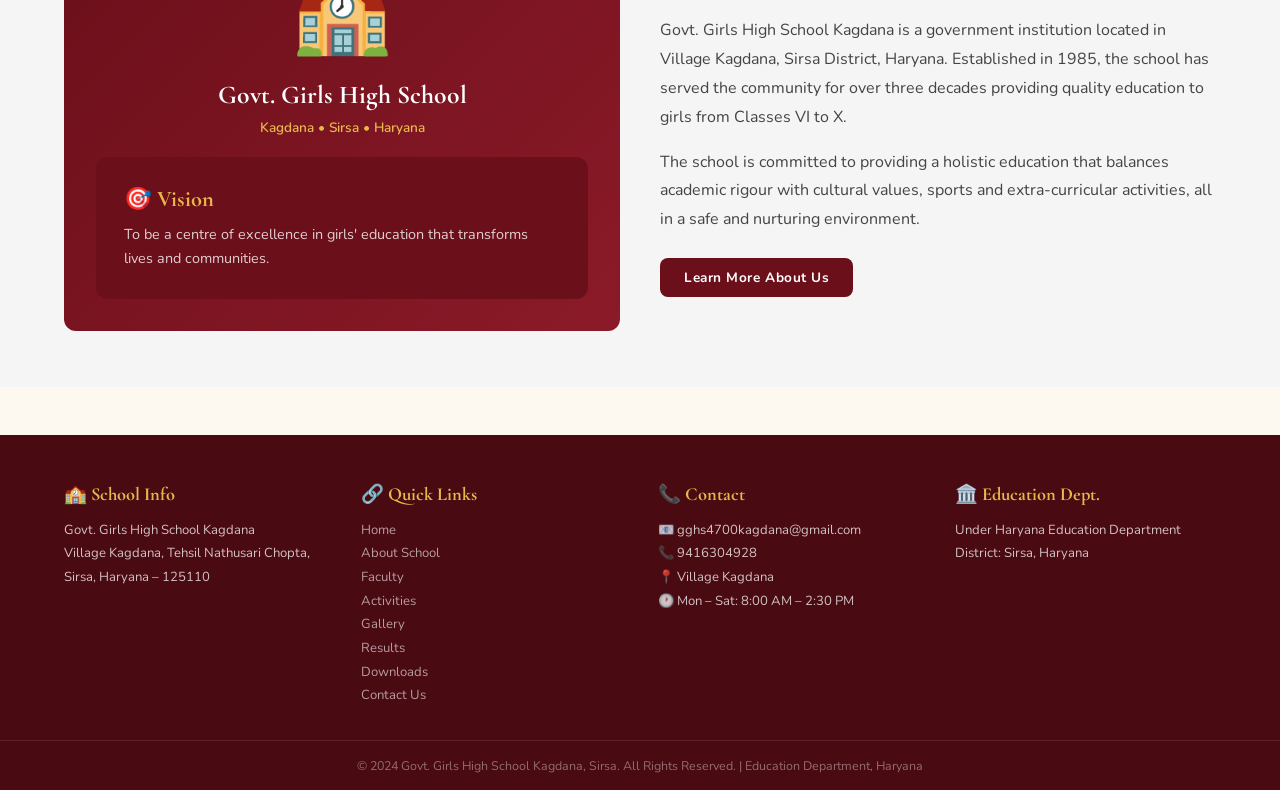
==== commit 4822d0f8: "Add files via upload" ====
--- a/index.html
+++ b/index.html
@@ -96,6 +96,8 @@
       <li><a href="activities.html">Activities</a></li>
       <li><a href="gallery.html">Gallery</a></li>
       <li><a href="results.html">Results</a></li>
+      <li><a href="download.html">Downloads</a></li>
+      <li><a href="contact.html">Contact</a></li>
     </ul>
     <button class="hamburger" id="hamburger" aria-label="Menu"><span></span><span></span><span></span></button>
   </div>
@@ -258,11 +260,13 @@
           <li><a href="activities.html">Activities</a></li>
           <li><a href="gallery.html">Gallery</a></li>
           <li><a href="results.html">Results</a></li>
+          <li><a href="download.html">Downloads</a></li>
+          <li><a href="contact.html">Contact Us</a></li>
         </ul>
       </div>
       <div class="footer-col">
         <h4>📞 Contact</h4>
-        <p class="footer-contact-info">📧 <a href="/cdn-cgi/l/email-protection" class="__cf_email__" data-cfemail="2245454a510c49434546434c4362454f434b4e0c414d4f">[email&#160;protected]</a><br>📍 Village Kagdana, Sirsa<br>🕐 Mon – Sat: 8:00 AM – 2:00 PM</p>
+        <p class="footer-contact-info">📧 <a href="mailto:gghs4700kagdana@gmail.com">gghs4700kagdana@gmail.com</a><br>📍 Village Kagdana, Sirsa<br>🕐 Mon – Sat: 8:00 AM – 2:00 PM</p>
       </div>
       <div class="footer-col">
         <h4>🏛️ Education Dept.</h4>
